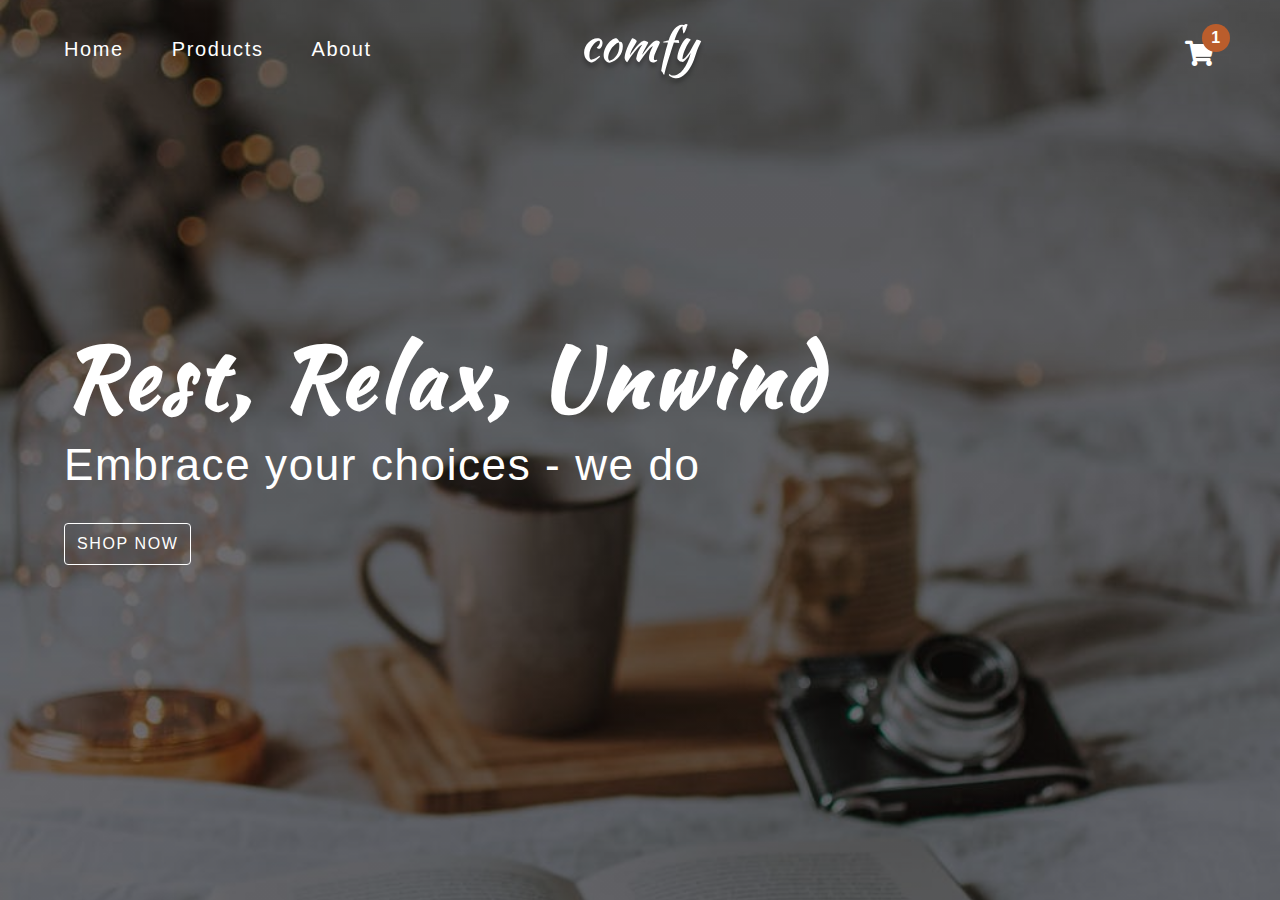
==== about.html @ a773ce17 "comfy store in progress" ====
<!DOCTYPE html>
<html lang="en">
  <head>
    <meta charset="UTF-8" />
    <meta name="viewport" content="width=device-width, initial-scale=1.0" />
    <!-- font-awesome -->
    <link
      rel="stylesheet"
      href="https://cdnjs.cloudflare.com/ajax/libs/font-awesome/5.14.0/css/all.min.css"
    />

    <!-- styles css -->
    <link rel="stylesheet" href="./Styles/style.css" />
    <title>Home | Comfy</title>
  </head>
  <body>
    <nav class="navbar">
        <div class="nav-center">
            <!-- link -->
            <div>
                <button class="toggle-nav">
                    <i class="fa fa-bars"></i>
                </button>
                <ul class="nav-links">
                    <li>
                        <a href="index.html" class="nav-link">Home</a>
                    </li>
                    <li>
                        <a href="products.html" class="nav-link">Products</a>
                    </li>
                    <li>
                        <a href="about.html" class="nav-link">About</a>
                    </li>
                </ul>
            </div>
            <!-- logo -->
            <img src="./Assets/logo-white.svg" alt="logo" class="nav-logo">
            <!-- cart -->
            <div class="toggle-container">
                <button class="toggle-cart">
                    <i class="fas fa-shopping-cart"></i>
                </button>
                <span class="cart-item-count">1</span>
            </div>
        </div>
    </nav>
    <section class="hero">
        <div class="hero-container">
            <h1 class="text-slanted">
                rest, relax, unwind
            </h1>
            <h3>Embrace your choices - we do</h3>
            <a href="products.html" class="hero-btn">Shop now</a>
        </div>
    </section>
    <!-- sidebar -->
    <div class="sidebar-overlay">
        <aside class="sidebar">
            <!-- close -->
            <button class="sidebar-close">
                <i class="fas fa-times"></i>
            </button>
            <!-- links -->
            <ul class="sidebar-links">
                <li>
                    <a href="./index.html" class="sidebar-link">
                        <i class="fa fa-home fa-fw"></i> Home</a>                                                                                                bwc
                </li>
                <li>
                    <a href="./products.html" class="sidebar-link">
                        <i class="fa fa-couch fa-fw"></i> Products</a>
                </li>
                <li>
                    <a href="./about.html" class="sidebar-link">
                        <i class="fa fa-book fa-fw"></i> About</a>
                </li>
            </ul>
        </aside>
    </div>
    <!-- cart -->
    <div class="cart-overlay">
        <aside class="cart">
            <button class="cart-close">
                <i class="fa fa-times"></i>
            </button>
            <header>
                <h3 class="text-slanted">your bag</h3>
            </header>
            <!-- cart-items -->
            <div class="cart-items">
                <!-- single-item -->
                <article class="cart-item" data-id="">
                    <img src="./Assets/main-bcg.jpeg" alt="" class="cart-item-img">
                    <!-- item-info -->
                    <div>
                        <h4 class="cart-item-name">high-back bench</h4>
                        <p class="cart-item-price">$12.99</p>
                        <button class="cart-item-remove-btn">remove</button>
                    </div>
                    <!-- amount-toggle -->
                    <div>
                        <button class="cart-item-increase-btn">
                            <i class="fas fa-chevron-up"></i>
                        </button>
                        <p class="cart-item-amount">1</p>
                        <button class="cart-item-decrease-btn">
                            <i class="fas fa-chevron-down"></i>
                        </button>
                    </div>
                </article>
                <!-- single-item-end -->
            </div>
            <footer>
                <h3 class="cart-total text-slanted">total : $12.99</h3>
                <button class="cart-checkout btn">Checkout</button>
            </footer>
        </aside>
    </div>
    <script type="module" src="./src/Pages/about.js"></script>
  </body>
</html>
---- Styles/style.css ----
@import url('https://fonts.googleapis.com/css2?family=Kaushan+Script&display=swap');
/*
=============== 
Variables
===============
*/

:root {
  /* dark shades of primary color*/
  --clr-primary-1: hsl(21, 91%, 17%);
  --clr-primary-2: hsl(21, 84%, 25%);
  --clr-primary-3: hsl(21, 81%, 29%);
  --clr-primary-4: hsl(21, 77%, 34%);
  /* primary/main color */
  --clr-primary-5: hsl(21, 62%, 45%);
  /* lighter shades of primary color */
  --clr-primary-6: hsl(21, 57%, 50%);
  --clr-primary-7: hsl(21, 65%, 59%);
  --clr-primary-8: hsl(21, 80%, 74%);
  --clr-primary-9: hsl(21, 94%, 87%);
  --clr-primary-10: hsl(21, 100%, 94%);
  /* darkest grey - used for headings */
  --clr-grey-1: #102a42;
  --clr-grey-2: hsl(211, 39%, 23%);
  --clr-grey-3: hsl(209, 34%, 30%);
  --clr-grey-4: hsl(209, 28%, 39%);
  /* grey used for paragraphs */
  --clr-grey-5: hsl(210, 22%, 49%);
  --clr-grey-6: hsl(209, 23%, 60%);
  --clr-grey-7: hsl(211, 27%, 70%);
  --clr-grey-8: hsl(210, 31%, 80%);
  --clr-grey-9: hsl(212, 33%, 89%);
  --clr-grey-10: hsl(210, 36%, 96%);
  --clr-white: #fff;
  --clr-red-dark: hsl(360, 67%, 44%);
  --clr-red-light: hsl(360, 71%, 66%);
  --clr-green-dark: hsl(125, 67%, 44%);
  --clr-green-light: hsl(125, 71%, 66%);
  --clr-black: #222;

  --transition: all 0.3s linear;
  --spacing: 0.1rem;
  --radius: 0.25rem;
  --light-shadow: 0 5px 15px rgba(0, 0, 0, 0.1);
  --dark-shadow: 0 5px 15px rgba(0, 0, 0, 0.2);
  --max-width: 1170px;
  --fixed-width: 620px;
}
/*
=============== 
Global Styles
===============
*/

*,
::after,
::before {
  margin: 0;
  padding: 0;
  box-sizing: border-box;
}
body {
  font-family: -apple-system, BlinkMacSystemFont, 'Segoe UI', Roboto, Oxygen,
    Ubuntu, Cantarell, 'Open Sans', 'Helvetica Neue', sans-serif;
  background: var(--clr-white);
  color: var(--clr-grey-1);
  line-height: 1.5;
  font-size: 0.875rem;
}
ul {
  list-style-type: none;
}
a {
  text-decoration: none;
}
h1,
h2,
h3,
h4 {
  letter-spacing: var(--spacing);
  text-transform: capitalize;
  line-height: 1.25;
  margin-bottom: 0.75rem;
  font-weight: 400;
}
h1 {
  font-size: 3rem;
}
h2 {
  font-size: 2rem;
}
h3 {
  font-size: 1.25rem;
}
h4 {
  font-size: 0.875rem;
}
p {
  margin-bottom: 1.25rem;
  color: var(--clr-grey-5);
}
@media screen and (min-width: 800px) {
  h1 {
    font-size: 4rem;
  }
  h2 {
    font-size: 2.5rem;
  }
  h3 {
    font-size: 1.75rem;
  }
  h4 {
    font-size: 1rem;
  }
  body {
    font-size: 1rem;
  }
  h1,
  h2,
  h3,
  h4 {
    line-height: 1;
  }
}
.img {
  width: 100%;
  display: block;
}
.text-slanted {
  font-family: 'Kaushan Script', cursive;
}
.section-center {
  width: 90vw;
  max-width: var(--max-width);
  margin: 0 auto;
}
.section {
  padding: 5rem 0;
}
.btn {
  background: var(--clr-primary-5);
  color: var(--clr-white);
  border-radius: var(--radius);
  padding: 0.375rem 0.75rem;
  text-transform: uppercase;
  letter-spacing: var(--spacing);
  display: inline-block;
  transition: var(--transition);
  border-color: transparent;
  cursor: pointer;
}
.btn:hover {
  background: var(--clr-primary-7);
  color: var(--clr-black);
}
.section-loading {
  text-align: center;
  position: absolute;
  top: 2rem;
  left: 50%;
  transform: translate(-50%, -50%);
  text-align: center;
}
.page-loading {
  position: fixed;
  top: 0;
  left: 0;
  width: 100%;
  height: 100%;
  background: var(--clr-grey-10);
  display: flex;
  align-items: center;
  justify-content: center;
}
/*
=============== 
Navbar
===============
*/

.navbar {
  height: 6rem;
  background: transparent;
  display: flex;
  align-items: center;
  justify-content: center;
}

.nav-center {
  width: 90vw;
  max-width: var(--max-width);
  display: flex;
  justify-content: space-between;
  align-items: center;
}
.nav-links {
  display: none;
}
.toggle-nav {
  background: var(--clr-primary-5);
  border-color: transparent;
  color: var(--clr-white);
  width: 3.75rem;
  height: 2.25rem;
  display: flex;
  align-items: center;
  justify-content: center;
  font-size: 1.5rem;
  border-radius: 2rem;
  cursor: pointer;
  transition: var(--transition);
}
.toggle-nav:hover {
  background: var(--clr-primary-3);
}
.toggle-container {
  position: relative;
  margin-top: 0.75rem;
}
.toggle-cart {
  background: transparent;
  border-color: transparent;
  font-size: 1.6rem;
  color: var(--clr-white);
  cursor: pointer;
}
.cart-item-count {
  position: absolute;
  top: -0.85rem;
  right: -0.85rem;
  background: var(--clr-primary-5);
  width: 1.75rem;
  height: 1.75rem;
  display: grid;
  place-items: center;
  border-radius: 50%;
  color: var(--clr-white);
  font-weight: bold;
  font-size: 1rem;
}
@media screen and (min-width: 800px) {
  .nav-center {
    position: relative;
  }
  .nav-logo {
    position: absolute;
    top: 50%;
    left: 65%;
    transform: translate(-50%, -50%);
  }
  .toggle-nav {
    display: none;
  }
  .nav-links {
    display: flex;
    font-size: 1.5rem;
    text-transform: capitalize;
  }
  .nav-link {
    color: var(--clr-white);
    margin-right: 3rem;
    letter-spacing: var(--spacing);
    transition: var(--transition);
    font-size: 1.25rem;
  }
  .nav-link:hover {
    color: var(--clr-primary-5);
  }
}
@media screen and (min-width: 992px) {
  .nav-logo {
    left: 50%;
  }
}
/* page navbar */
.page .nav-link {
  color: var(--clr-grey-1);
}
.page .nav-link:hover {
  color: var(--clr-primary-5);
}
.page .toggle-cart {
  color: var(--clr-grey-1);
}
/*
=============== 
Hero
===============
*/
.hero {
  min-height: 100vh;
  margin-top: -6rem;
  background: linear-gradient(rgba(0, 0, 0, 0.5), rgba(0, 0, 0, 0.5)),
    url(../Assets/main-bcg.jpeg) center/cover;
  display: grid;
  place-items: center;
  color: var(--clr-white);
}
.hero-container {
  width: 90vw;
  max-width: var(--max-width);
}
.hero h1 {
  font-weight: 700;
}
.hero h3 {
  text-transform: none;
  font-size: 1.5rem;
}
.hero-btn {
  color: var(--clr-white);
  background: transparent;
  border: 1px solid var(--clr-white);
  padding: 0.5rem 0.75rem;
  display: inline-block;
  margin-top: 0.75rem;
  text-transform: uppercase;
  letter-spacing: var(--spacing);
  border-radius: var(--radius);
  transition: var(--transition);
}
.hero-btn:hover {
  background: var(--clr-white);
  color: var(--clr-primary-5);
}

@media screen and (min-width: 800px) {
  .hero h3 {
    font-size: 1.5rem;
    margin: 1rem 0;
  }
}

@media screen and (min-width: 992px) {
  .hero h1 {
    font-size: 5.25rem;
    letter-spacing: 5px;
  }
  .hero h3 {
    font-size: 2.75rem;
    margin: 1.5rem 0;
  }
}

/*
=============== 
Sidebar
===============
*/
.sidebar-overlay {
  position: fixed;
  top: 0;
  left: 0;
  width: 100%;
  height: 100%;
  display: grid;
  place-items: center;
  z-index: -1;
  transition: var(--transition);
  opacity: 0;
  background: rgba(0, 0, 0, 0.5);
}
.sidebar-overlay.show {
  opacity: 1;
  z-index: 100;
}
.sidebar {
  width: 90vw;
  height: 95vh;
  max-width: var(--fixed-width);
  background: var(--clr-white);
  border-radius: var(--radius);
  box-shadow: var(--dark-shadow);
  position: relative;
  padding: 4rem;
  transform: scale(0);
}
.show .sidebar {
  transform: scale(1);
}
.sidebar-close {
  font-size: 2rem;
  background: transparent;
  border-color: transparent;
  color: var(--clr-grey-5);
  position: absolute;
  top: 1rem;
  right: 1rem;
  cursor: pointer;
}
.sidebar-link {
  font-size: 1.5rem;
  text-transform: capitalize;
  color: var(--clr-grey-1);
}
.sidebar-link i {
  color: var(--clr-grey-5);
  margin-right: 1rem;
  margin-bottom: 1rem;
}
@media screen and (min-width: 800px) {
  .sidebar-overlay {
    display: none;
  }
}
/*
=============== 
Cart
===============
*/
.cart-overlay {
  position: fixed;
  top: 0;
  left: 0;
  width: 100%;
  height: 100%;
  background: rgba(0, 0, 0, 0.5);
  transition: var(--transition);
  opacity: 0;
  z-index: -1;
}
.cart-overlay.show {
  opacity: 1;
  z-index: 100;
}
.cart {
  position: fixed;
  top: 0;
  right: 0;
  width: 100%;
  height: 100%;
  max-width: 400px;
  background: var(--clr-grey-10);
  padding: 3rem 1rem 0 1rem;
  display: grid;
  grid-template-rows: auto 1fr auto;
  transition: var(--transition);
  transform: translateX(100%);
  overflow: scroll;
}
.show .cart {
  transform: translateX(0);
}
.cart-close {
  font-size: 2rem;
  background: transparent;
  border-color: transparent;
  color: var(--clr-grey-5);
  position: absolute;
  top: 0.5rem;
  left: 1rem;
  cursor: pointer;
}
.cart header {
  text-align: center;
}
.cart header h3 {
  font-weight: 500;
}
.cart-total {
  text-align: center;
  margin-bottom: 2rem;
  font-weight: 500;
}
.cart-checkout {
  display: block;
  width: 75%;
  margin: 0 auto;
  margin-bottom: 3rem;
}
/* cart item */
.cart-item {
  margin: 1rem 0;
  display: grid;
  grid-template-columns: auto 1fr auto;

  column-gap: 1.5rem;
  align-items: center;
}
.cart-item-img {
  width: 75px;
  height: 50px;
  object-fit: cover;
  border-radius: var(--radius);
}
.cart-item-name {
  margin-bottom: 0.15rem;
}
.cart-item-price {
  margin-bottom: 0;
  font-size: 0.75rem;
  color: var(--clr-grey-3);
}
.cart-item-remove-btn {
  background: transparent;
  border-color: transparent;
  color: var(--clr-grey-5);
  letter-spacing: var(--spacing);
  cursor: pointer;
}
.cart-item-amount {
  margin-bottom: 0;
  text-align: center;
  color: var(--clr-grey-3);
  line-height: 1;
}
.cart-item-increase-btn,
.cart-item-decrease-btn {
  background: transparent;
  border-color: transparent;
  color: var(--clr-primary-5);
  cursor: pointer;
  font-size: 0.85rem;
  padding: 0.25rem;
}
/*
=============== 
Title
===============
*/

.title h2 {
  display: flex;
  justify-content: center;
  align-items: center;
  font-weight: 500;
}
.title span {
  color: var(--clr-primary-5);
  font-size: 0.85em;
  margin-right: 1rem;
}
/*
=============== 
product
===============
*/
.product-img {
  height: 15rem;
  object-fit: cover;
  border-radius: var(--radius);
}
.product-container {
  position: relative;
}
.product-icons {
  position: absolute;
  top: 50%;
  left: 50%;
  transform: translate(-50%, -50%);
  opacity: 0;
  display: flex;
  transition: var(--transition);
}
.product-icon {
  width: 2.25rem;
  height: 2.25rem;
  background: var(--clr-primary-5);
  color: var(--clr-white);
  display: grid;
  place-items: center;
  border-radius: 50%;
  transition: var(--transition);
  cursor: pointer;
  font-size: 1rem;
  border-color: transparent;
  margin: 0 0.5rem;
}
.product-icon:hover {
  background: var(--clr-primary-7);
}
.product-container:hover .product-icons {
  opacity: 1;
}
.product footer {
  padding: 0.75rem 0;
  text-align: center;
}
.product-name {
  margin-bottom: 0.25rem;
  text-transform: capitalize;
  letter-spacing: var(--spacing);
}
.product-price {
  margin-bottom: 0;
  color: var(--clr-grey-3);
  font-weight: 700;
}

.featured-center {
  margin: 3rem auto 2rem auto;
  display: grid;
  gap: 1rem;
  min-height: 6rem;
  position: relative;
}
.featured .btn {
  display: block;
  width: 11rem;
  margin: 0 auto;
  text-align: center;
}
@media screen and (min-width: 992px) {
  .featured-center {
    display: grid;
    grid-template-columns: 1fr 1fr;
  }
}
@media screen and (min-width: 1200px) {
  .featured-center {
    display: grid;
    grid-template-columns: 1fr 1fr 1fr;
  }
  .product .img {
    height: 13rem;
  }
}
/*
=============== 
About Page
===============
*/
.about-text {
  line-height: 2;
  max-width: 45em;
  margin: 0 auto;
  margin-top: 2rem;
}

/*
=============== 
Products Page
===============
*/
.products {
  width: 90vw;
  display: grid;
  grid-gap: 1rem;
  margin: 4rem auto;
  max-width: var(--max-width);
  position: relative;
}
.filters-container {
  position: sticky;
  top: 1rem;
}
.filters h4 {
  font-weight: 500;
  margin: 1.5rem 0 0.5rem;
}

.search-input {
  padding: 0.5rem;
  background: var(--clr-grey-10);
  border-radius: var(--radius);
  border-color: transparent;
  letter-spacing: var(--spacing);
}
.search-input::placeholder {
  text-transform: capitalize;
}
.company-btn {
  display: block;
  margin: 0.25em 0;
  padding: 0.25rem;
  text-transform: capitalize;
  background: transparent;
  border-color: transparent;
  letter-spacing: var(--spacing);
  color: var(--clr-grey-5);
  cursor: pointer;
  transition: var(--transition);
}
.company-btn:hover {
  color: var(--clr-grey-3);
}
.price-filter {
  background: var(--clr-grey-5) !important;
  color: var(--clr-grey-5);
}
@media screen and (min-width: 768px) {
  .products {
    grid-template-columns: 200px 1fr;
  }
  .categories {
    position: sticky;
    top: 1rem;
  }
}
@media screen and (min-width: 992px) {
  .products-container {
    display: grid;
    grid-template-columns: repeat(2, 1fr);
    gap: 1rem;
  }
  .products-container .product-img {
    height: 10rem;
  }
  .products-container .product-name {
    font-size: 0.85rem;
  }
  .products-container .product-price {
    font-size: 0.85rem;
  }
}
@media screen and (min-width: 1170px) {
  .products-container {
    grid-template-columns: repeat(3, 1fr);
  }
}
.filter-error {
  position: absolute;
  top: 5rem;
  left: 0;
  width: 100%;
  text-align: center;
  margin-top: 4rem;
}
/*
=============== 
Single Product Page
===============
*/
.page-hero {
  min-height: 20vh;
  display: grid;
  place-items: center;
  background: var(--clr-grey-10);
  color: var(--clr-grey-5);
}
.page-hero-title {
  font-weight: 500;
}
.single-product {
  padding: 2rem 0;
}
.single-product-center {
  margin: 2rem auto;
  display: grid;
  gap: 1rem 2rem;
}
.single-product-img {
  height: 25rem;
  border-radius: var(--radius);
  object-fit: cover;
}
.single-product-company {
  font-size: 1.2rem;
  color: var(--clr-grey-8);
  text-transform: uppercase;
  letter-spacing: var(--spacing);
  margin-bottom: 1.25rem;
}
.single-product-price {
  color: var(--clr-grey-3);
  font-size: 1.25rem;
  font-weight: 500;
}

.product-color {
  display: inline-block;
  width: 1rem;
  height: 1rem;
  border-radius: 50%;
  background: #222;
  margin: 0.5rem 0.5rem 1.5rem 0;
}

.single-product-desc {
  max-width: 25em;
  line-height: 1.8;
}
@media screen and (min-width: 992px) {
  .single-product-center {
    grid-template-columns: 1fr 1fr;
  }
}
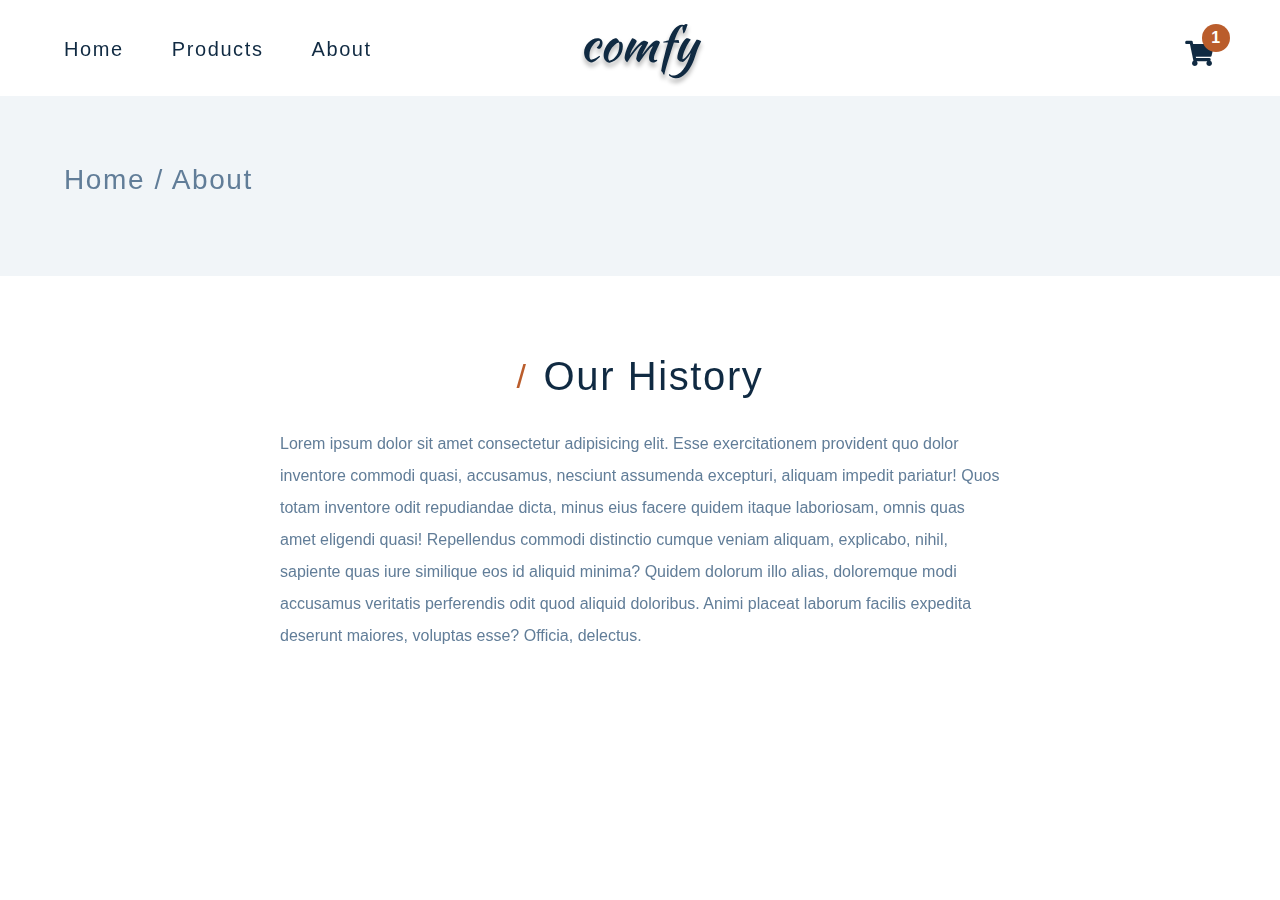
==== commit b9921ae0: "about page is created" ====
--- a/about.html
+++ b/about.html
@@ -14,7 +14,7 @@
     <title>Home | Comfy</title>
   </head>
   <body>
-    <nav class="navbar">
+    <nav class="navbar page">
         <div class="nav-center">
             <!-- link -->
             <div>
@@ -34,7 +34,7 @@
                 </ul>
             </div>
             <!-- logo -->
-            <img src="./Assets/logo-white.svg" alt="logo" class="nav-logo">
+            <img src="./Assets/logo-black.svg" alt="logo" class="nav-logo">
             <!-- cart -->
             <div class="toggle-container">
                 <button class="toggle-cart">
@@ -44,14 +44,10 @@
             </div>
         </div>
     </nav>
-    <section class="hero">
-        <div class="hero-container">
-            <h1 class="text-slanted">
-                rest, relax, unwind
-            </h1>
-            <h3>Embrace your choices - we do</h3>
-            <a href="products.html" class="hero-btn">Shop now</a>
-        </div>
+    <section class="page-hero">
+       <section class="section-center">
+        <h3 class="page-hero-title">Home / About</h3>
+       </section>
     </section>
     <!-- sidebar -->
     <div class="sidebar-overlay">
@@ -116,6 +112,15 @@
             </footer>
         </aside>
     </div>
+    <!-- about-page -->
+    <section class="section section-center about-page">
+        <div class="title">
+            <h2><span>/</span>our history</h2>
+        </div>
+        <p class="about-text">
+            Lorem ipsum dolor sit amet consectetur adipisicing elit. Esse exercitationem provident quo dolor inventore commodi quasi, accusamus, nesciunt assumenda excepturi, aliquam impedit pariatur! Quos totam inventore odit repudiandae dicta, minus eius facere quidem itaque laboriosam, omnis quas amet eligendi quasi! Repellendus commodi distinctio cumque veniam aliquam, explicabo, nihil, sapiente quas iure similique eos id aliquid minima? Quidem dolorum illo alias, doloremque modi accusamus veritatis perferendis odit quod aliquid doloribus. Animi placeat laborum facilis expedita deserunt maiores, voluptas esse? Officia, delectus.
+        </p>
+    </section>
     <script type="module" src="./src/Pages/about.js"></script>
   </body>
 </html>
